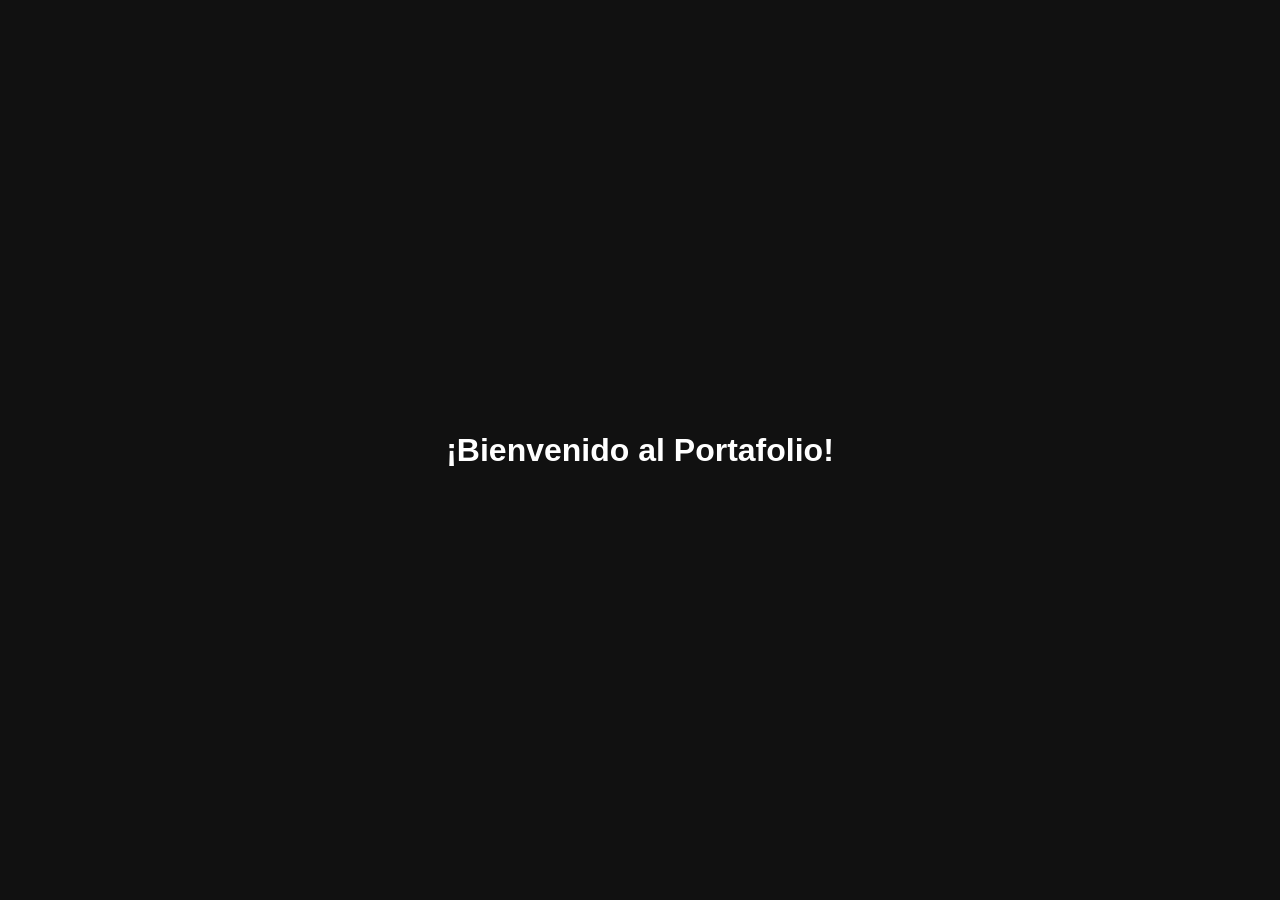
==== index.html @ cda148f0 "0.1" ====
<!DOCTYPE html>
<html lang="es">
<head>
    <meta charset="UTF-8">
    <meta name="viewport" content="width=device-width, initial-scale=1.0">
    <title>Misael Vergara - Landing</title>
    <link rel="stylesheet" href="style.css">
</head>
<body>
    <!-- Splash Screen -->
    <div id="splash-screen" class="splash-screen"></div>

    <!-- Contenido de prueba para ver el efecto -->
    <div style="min-height: 100vh; display: flex; align-items: center; justify-content: center; background-color: #111; color: white; font-family: sans-serif;">
        <h1>¡Bienvenido al Portafolio!</h1>
    </div>

    <script type="module" src="script.js"></script>
</body>
</html>
---- style.css ----
body, html {
    margin: 0;
    padding: 0;
    overflow-x: hidden;
}

/* 
  Estilos de la Splash Screen
  Utilizamos un truco con box-shadow masivo para crear un fondo blanco 
  con un agujero transparente en el centro que irá creciendo.
*/
.splash-screen {
    position: fixed;
    top: 50%;
    left: 50%;
    width: 0;
    height: 0;
    border-radius: 50%;
    background: transparent;
    /* Un sombreado blanco gigante que cubre toda la pantalla inicialmente */
    box-shadow: 0 0 0 200vmax white;
    z-index: 9999;
    transform: translate(-50%, -50%);
    /* Evitar que bloquee clics una vez que se oculte, aunque lo quitaremos con JS también */
    pointer-events: none;
}

/* Clase que se agregará por JS para iniciar la animación */
.splash-screen.animate {
    animation: reveal 0.5s ease-in-out forwards;
}

/* La animación que agranda el círculo transparente */
@keyframes reveal {
    0% {
        width: 0;
        height: 0;
    }
    100% {
        /* Aumentamos el ancho y alto a un tamaño mayor que la pantalla */
        width: 300vmax;
        height: 300vmax;
    }
}
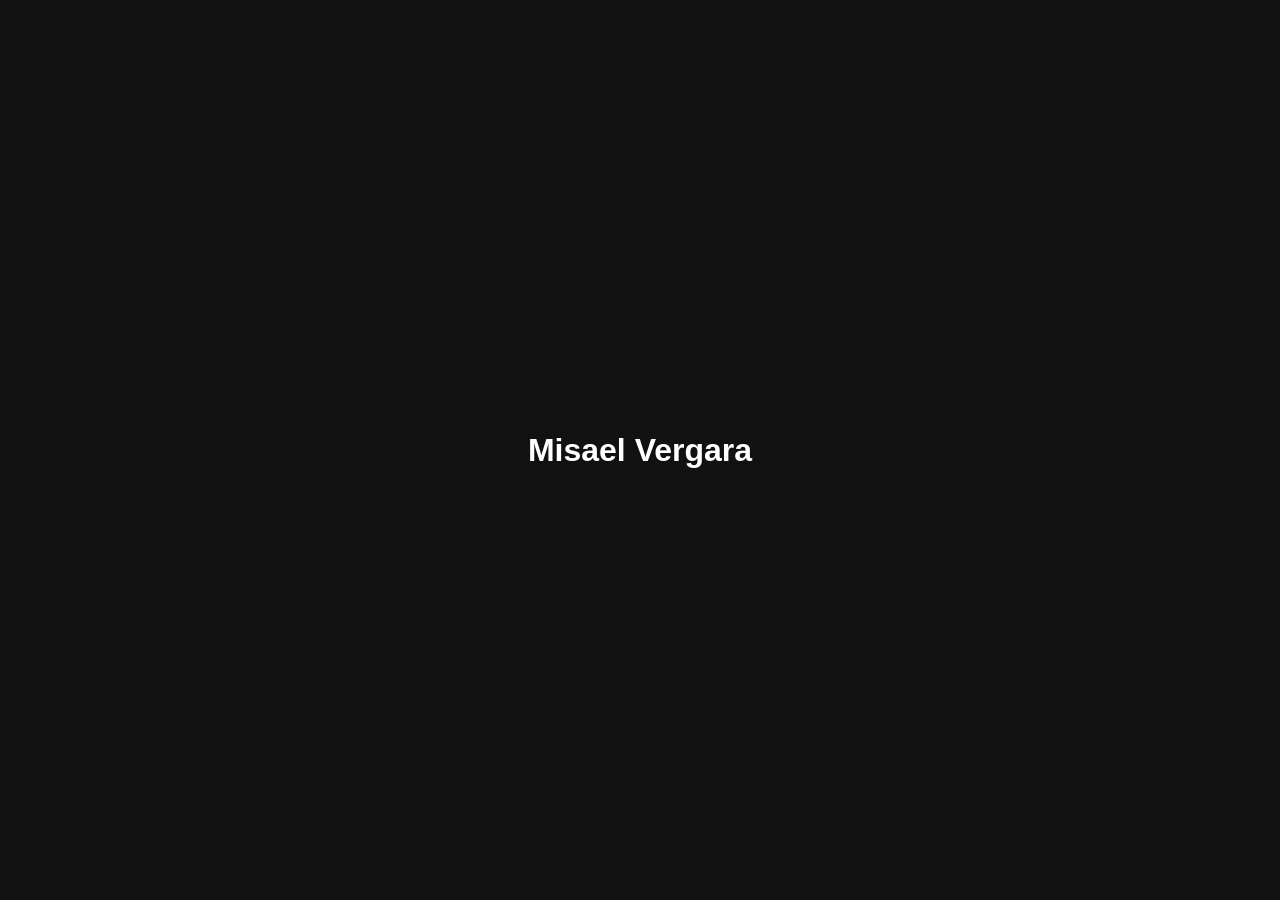
==== commit a2c2cb3f: "0.1" ====
--- a/index.html
+++ b/index.html
@@ -7,12 +7,11 @@
     <link rel="stylesheet" href="style.css">
 </head>
 <body>
-    <!-- Splash Screen -->
+
     <div id="splash-screen" class="splash-screen"></div>
 
-    <!-- Contenido de prueba para ver el efecto -->
     <div style="min-height: 100vh; display: flex; align-items: center; justify-content: center; background-color: #111; color: white; font-family: sans-serif;">
-        <h1>¡Bienvenido al Portafolio!</h1>
+        <h1>Misael Vergara</h1>
     </div>
 
     <script type="module" src="script.js"></script>
--- a/style.css
+++ b/style.css
@@ -4,11 +4,8 @@
     overflow-x: hidden;
 }
 
-/* 
-  Estilos de la Splash Screen
-  Utilizamos un truco con box-shadow masivo para crear un fondo blanco 
-  con un agujero transparente en el centro que irá creciendo.
-*/
+/*-- Splash Screen Animada --*/ 
+
 .splash-screen {
     position: fixed;
     top: 50%;
@@ -25,7 +22,7 @@
     pointer-events: none;
 }
 
-/* Clase que se agregará por JS para iniciar la animación */
+
 .splash-screen.animate {
     animation: reveal 0.5s ease-in-out forwards;
 }
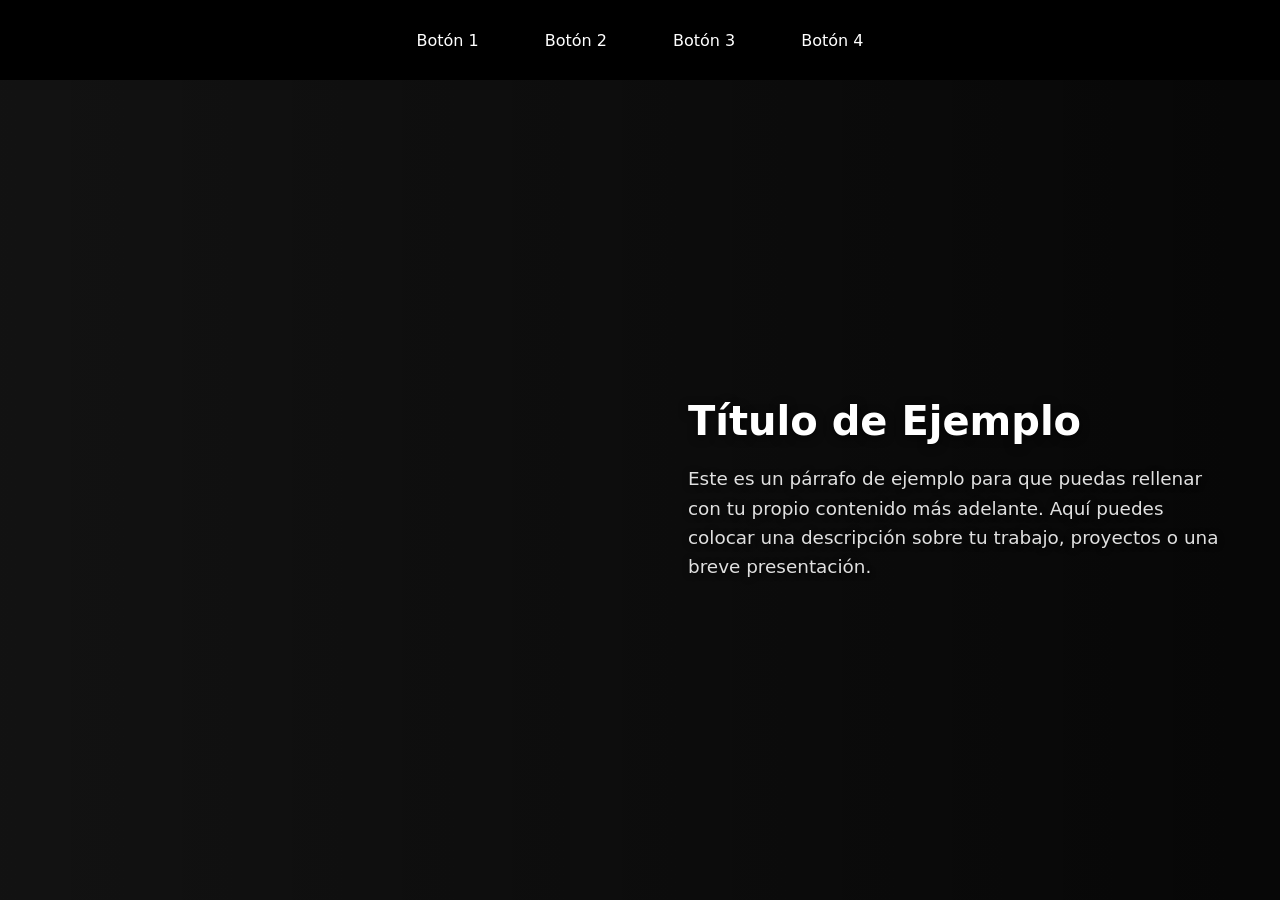
==== commit 075a72e8: "0.1" ====
--- a/index.html
+++ b/index.html
@@ -10,9 +10,36 @@
 
     <div id="splash-screen" class="splash-screen"></div>
 
-    <div style="min-height: 100vh; display: flex; align-items: center; justify-content: center; background-color: #111; color: white; font-family: sans-serif;">
-        <h1>Misael Vergara</h1>
-    </div>
+    <!-- Header / Barra de navegación -->
+    <header class="header">
+        <nav class="nav-buttons">
+            <button class="nav-btn">Botón 1</button>
+            <button class="nav-btn">Botón 2</button>
+            <button class="nav-btn">Botón 3</button>
+            <button class="nav-btn">Botón 4</button>
+        </nav>
+    </header>
+
+    <!-- Sección principal / Cuerpo con imagen de fondo -->
+    <main class="main-section">
+        <!-- Imagen de fondo que cubre todo el ancho y alto de la sección -->
+        <!-- Reemplaza "tu-imagen.jpg" por el nombre de tu archivo de imagen -->
+        <img class="hero-bg-img" src="fondo.png" alt="Fondo" onerror="this.style.display='none'">
+        
+        <!-- Capa de superposición para mejorar el contraste y legibilidad del texto -->
+        <div class="hero-overlay"></div>
+
+        <!-- Contenido principal situado sobre el fondo -->
+        <div class="hero-content">
+            <div class="text-container">
+                <h2>Título de Ejemplo</h2>
+                <p>
+                    Este es un párrafo de ejemplo para que puedas rellenar con tu propio contenido más adelante.
+                    Aquí puedes colocar una descripción sobre tu trabajo, proyectos o una breve presentación.
+                </p>
+            </div>
+        </div>
+    </main>
 
     <script type="module" src="script.js"></script>
 </body>
--- a/style.css
+++ b/style.css
@@ -1,7 +1,14 @@
+* {
+    box-sizing: border-box;
+}
+
 body, html {
     margin: 0;
     padding: 0;
     overflow-x: hidden;
+    font-family: system-ui, -apple-system, BlinkMacSystemFont, 'Segoe UI', Roboto, Oxygen, Ubuntu, Cantarell, sans-serif;
+    background-color: #111;
+    color: #fff;
 }
 
 /*-- Splash Screen Animada --*/ 
@@ -22,7 +29,6 @@
     pointer-events: none;
 }
 
-
 .splash-screen.animate {
     animation: reveal 0.5s ease-in-out forwards;
 }
@@ -39,3 +45,139 @@
         height: 300vmax;
     }
 }
+
+/*-- Header --*/
+
+.header {
+    width: 100%;
+    height: 5em;
+    background-color: #000;
+    display: flex;
+    justify-content: center;
+    align-items: center;
+}
+
+.nav-buttons {
+    display: flex;
+    gap: 2em;
+    align-items: center;
+    justify-content: center;
+}
+
+.nav-btn {
+    color: #ffffff;
+    background: transparent;
+    border: 1px solid transparent;
+    font-size: 1rem;
+    font-weight: 500;
+    cursor: pointer;
+    padding: 0.5em 1em;
+    border-radius: 4px;
+    transition: all 0.2s ease-in-out;
+    font-family: inherit;
+}
+
+.nav-btn:hover {
+    background-color: rgba(255, 255, 255, 0.1);
+    border-color: rgba(255, 255, 255, 0.2);
+}
+
+/*-- Sección Principal (Cuerpo con imagen de fondo) --*/
+
+.main-section {
+    position: relative;
+    width: 100%;
+    min-height: calc(100vh - 5em);
+    display: flex;
+    align-items: center;
+    overflow: hidden;
+    background-color: #1a1a1a; /* Color base o respaldo si no hay imagen */
+}
+
+/* Imagen de fondo a pantalla completa */
+.hero-bg-img {
+    position: absolute;
+    top: 0;
+    left: 0;
+    width: 100%;
+    height: 100%;
+    object-fit: cover;
+    object-position: center;
+    z-index: 1;
+}
+
+/* Capa de oscurecimiento con gradiente suave para garantizar contraste */
+.hero-overlay {
+    position: absolute;
+    top: 0;
+    left: 0;
+    width: 100%;
+    height: 100%;
+    background: linear-gradient(to right, rgba(0, 0, 0, 0.3), rgba(0, 0, 0, 0.75));
+    z-index: 2;
+}
+
+/* Contenedor del contenido situado sobre el fondo */
+.hero-content {
+    position: relative;
+    z-index: 3;
+    width: 100%;
+    display: flex;
+    justify-content: flex-end; /* Posiciona el bloque hacia la mitad derecha */
+}
+
+.text-container {
+    width: 50%;
+    padding-left: 3em;  /* Margen de 3em respecto al centro de la pantalla */
+    padding-right: 3em; /* Margen de 3em respecto al borde derecho de la pantalla */
+    display: flex;
+    flex-direction: column;
+    justify-content: center;
+}
+
+.text-container h2 {
+    font-size: 2.5rem;
+    margin: 0 0 0.5em 0;
+    color: #ffffff;
+    text-shadow: 0 2px 10px rgba(0, 0, 0, 0.7);
+}
+
+.text-container p {
+    font-size: 1.15rem;
+    line-height: 1.6;
+    color: #e0e0e0;
+    margin: 0;
+    text-shadow: 0 1px 6px rgba(0, 0, 0, 0.7);
+}
+
+/* Adaptabilidad a pantallas pequeñas / móviles */
+@media (max-width: 768px) {
+    .main-section {
+        min-height: calc(100vh - 5em);
+        padding: 3em 0;
+    }
+
+    .hero-content {
+        justify-content: center;
+    }
+
+    .text-container {
+        width: 100%;
+        padding-left: 1.5em;
+        padding-right: 1.5em;
+        text-align: center;
+    }
+
+    .text-container h2 {
+        font-size: 1.8rem;
+    }
+
+    .nav-buttons {
+        gap: 0.8em;
+    }
+    
+    .nav-btn {
+        padding: 0.4em 0.6em;
+        font-size: 0.9rem;
+    }
+}
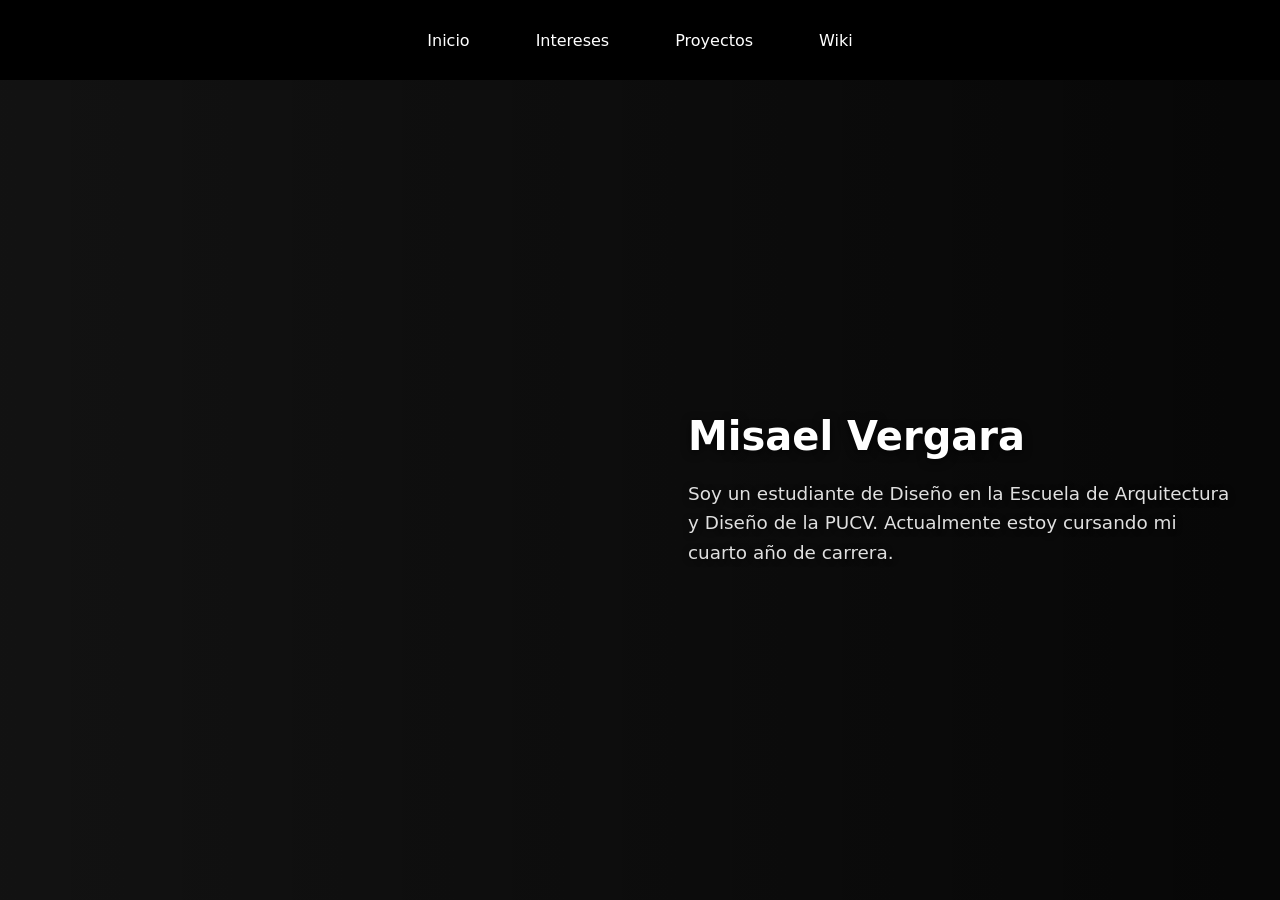
==== commit aacf5e82: "0.1" ====
--- a/index.html
+++ b/index.html
@@ -13,10 +13,10 @@
     <!-- Header / Barra de navegación -->
     <header class="header">
         <nav class="nav-buttons">
-            <button class="nav-btn">Botón 1</button>
-            <button class="nav-btn">Botón 2</button>
-            <button class="nav-btn">Botón 3</button>
-            <button class="nav-btn">Botón 4</button>
+            <button class="nav-btn">Inicio</button>
+            <button class="nav-btn">Intereses</button>
+            <button class="nav-btn">Proyectos</button>
+            <button class="nav-btn">Wiki</button>
         </nav>
     </header>
 
@@ -32,10 +32,9 @@
         <!-- Contenido principal situado sobre el fondo -->
         <div class="hero-content">
             <div class="text-container">
-                <h2>Título de Ejemplo</h2>
+                <h2>Misael Vergara</h2>
                 <p>
-                    Este es un párrafo de ejemplo para que puedas rellenar con tu propio contenido más adelante.
-                    Aquí puedes colocar una descripción sobre tu trabajo, proyectos o una breve presentación.
+                    Soy un estudiante de Diseño en la Escuela de Arquitectura y Diseño de la PUCV. Actualmente estoy cursando mi cuarto año de carrera.
                 </p>
             </div>
         </div>
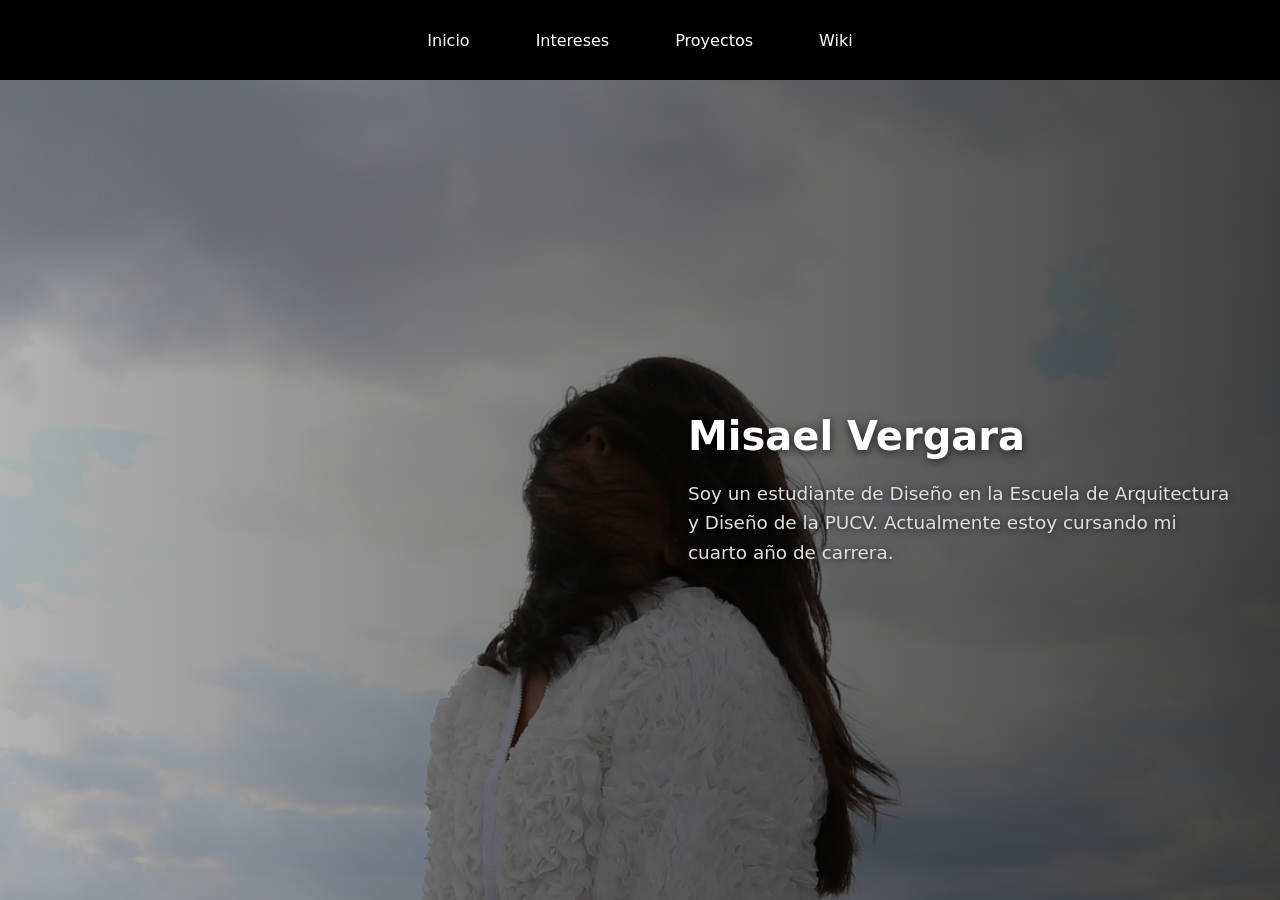
==== commit 665753d2: "0.1" ====
--- a/index.html
+++ b/index.html
@@ -14,9 +14,9 @@
     <header class="header">
         <nav class="nav-buttons">
             <button class="nav-btn">Inicio</button>
-            <button class="nav-btn">Intereses</button>
-            <button class="nav-btn">Proyectos</button>
-            <button class="nav-btn">Wiki</button>
+            <a href="intereses.html"><button class="nav-btn">Intereses</button></a>
+            <a href="proyectos.html"><button class="nav-btn">Proyectos</button></a>
+            <a href="https://wiki.ead.pucv.cl/Misael_Vergara"><button class="nav-btn">Wiki</button></a>
         </nav>
     </header>
 
@@ -24,7 +24,7 @@
     <main class="main-section">
         <!-- Imagen de fondo que cubre todo el ancho y alto de la sección -->
         <!-- Reemplaza "tu-imagen.jpg" por el nombre de tu archivo de imagen -->
-        <img class="hero-bg-img" src="fondo.png" alt="Fondo" onerror="this.style.display='none'">
+        <img class="hero-bg-img" src="/assets/fondo.png" alt="Fondo" onerror="this.style.display='none'">
         
         <!-- Capa de superposición para mejorar el contraste y legibilidad del texto -->
         <div class="hero-overlay"></div>
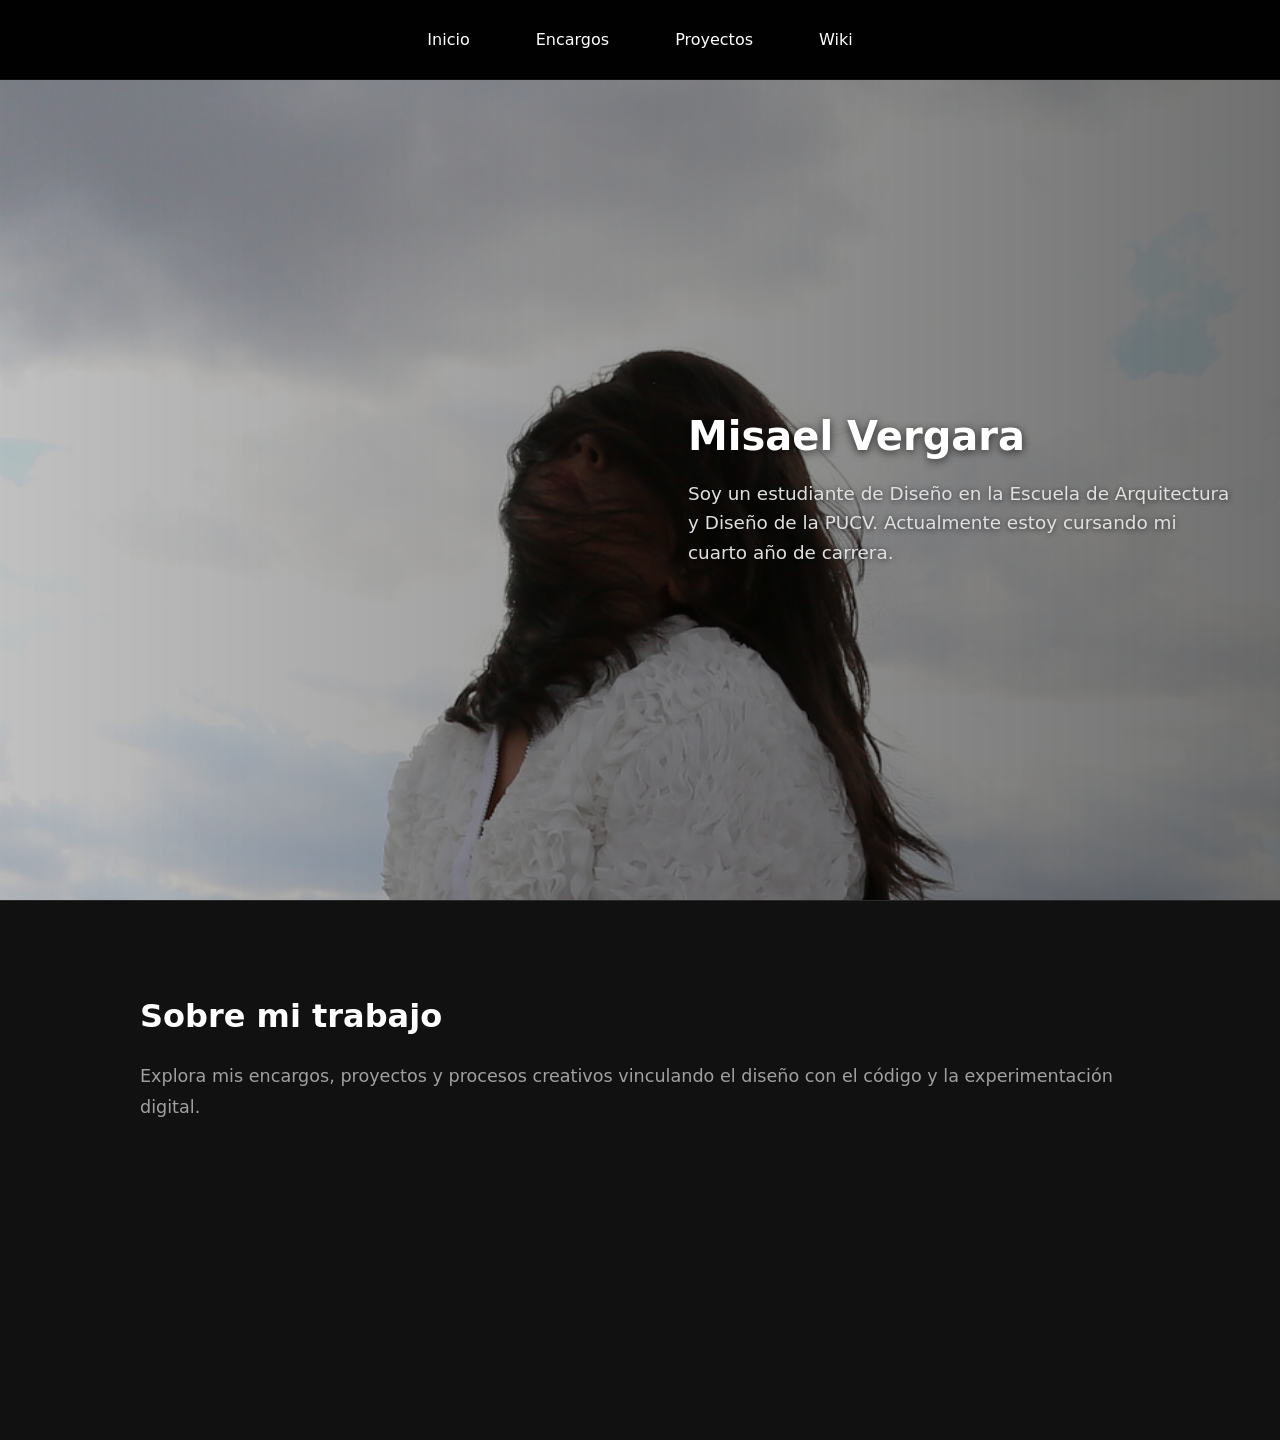
==== commit 1d02585f: "0.1" ====
--- a/index.html
+++ b/index.html
@@ -13,20 +13,19 @@
     <!-- Header / Barra de navegación -->
     <header class="header">
         <nav class="nav-buttons">
-            <button class="nav-btn">Inicio</button>
-            <a href="intereses.html"><button class="nav-btn">Intereses</button></a>
-            <a href="proyectos.html"><button class="nav-btn">Proyectos</button></a>
-            <a href="https://wiki.ead.pucv.cl/Misael_Vergara"><button class="nav-btn">Wiki</button></a>
+            <a href="index.html" class="nav-btn">Inicio</a>
+            <a href="encargos.html" class="nav-btn">Encargos</a>
+            <a href="proyectos.html" class="nav-btn">Proyectos</a>
+            <a href="https://wiki.ead.pucv.cl/Misael_Vergara" class="nav-btn" target="_blank" rel="noopener noreferrer">Wiki</a>
         </nav>
     </header>
 
-    <!-- Sección principal / Cuerpo con imagen de fondo -->
+    <!-- Sección principal / Hero con parallax y blur en imagen de fondo -->
     <main class="main-section">
-        <!-- Imagen de fondo que cubre todo el ancho y alto de la sección -->
-        <!-- Reemplaza "tu-imagen.jpg" por el nombre de tu archivo de imagen -->
-        <img class="hero-bg-img" src="/assets/fondo.png" alt="Fondo" onerror="this.style.display='none'">
+        <!-- Imagen de fondo que cubre todo el ancho y alto -->
+        <img class="hero-bg-img" src="assets/fondo.png" alt="Fondo" onerror="this.style.display='none'">
         
-        <!-- Capa de superposición para mejorar el contraste y legibilidad del texto -->
+        <!-- Capa de superposición para contraste -->
         <div class="hero-overlay"></div>
 
         <!-- Contenido principal situado sobre el fondo -->
@@ -40,6 +39,16 @@
         </div>
     </main>
 
+    <!-- Sección de contenido siguiente para permitir el scroll natural -->
+    <section class="content-section">
+        <div class="content-container">
+            <h3>Sobre mi trabajo</h3>
+            <p>
+                Explora mis encargos, proyectos y procesos creativos vinculando el diseño con el código y la experimentación digital.
+            </p>
+        </div>
+    </section>
+
     <script type="module" src="script.js"></script>
 </body>
 </html>
--- a/style.css
+++ b/style.css
@@ -51,10 +51,15 @@
 .header {
     width: 100%;
     height: 5em;
-    background-color: #000;
-    display: flex;
-    justify-content: center;
-    align-items: center;
+    background-color: rgba(0, 0, 0, 0.9);
+    backdrop-filter: blur(10px);
+    display: flex;
+    justify-content: center;
+    align-items: center;
+    position: sticky;
+    top: 0;
+    z-index: 1000;
+    border-bottom: 1px solid rgba(255, 255, 255, 0.05);
 }
 
 .nav-buttons {
@@ -62,6 +67,10 @@
     gap: 2em;
     align-items: center;
     justify-content: center;
+}
+
+.nav-buttons a {
+    text-decoration: none;
 }
 
 .nav-btn {
@@ -75,6 +84,10 @@
     border-radius: 4px;
     transition: all 0.2s ease-in-out;
     font-family: inherit;
+    display: inline-flex;
+    align-items: center;
+    justify-content: center;
+    text-decoration: none;
 }
 
 .nav-btn:hover {
@@ -82,7 +95,7 @@
     border-color: rgba(255, 255, 255, 0.2);
 }
 
-/*-- Sección Principal (Cuerpo con imagen de fondo) --*/
+/*-- Sección Principal (Cuerpo con imagen de fondo y parallax) --*/
 
 .main-section {
     position: relative;
@@ -91,30 +104,35 @@
     display: flex;
     align-items: center;
     overflow: hidden;
-    background-color: #1a1a1a; /* Color base o respaldo si no hay imagen */
-}
-
-/* Imagen de fondo a pantalla completa */
+    background-color: #1a1a1a;
+}
+
+/* Imagen de fondo a pantalla completa con soporte de Parallax y Blur */
 .hero-bg-img {
     position: absolute;
-    top: 0;
+    top: -10%;
     left: 0;
     width: 100%;
-    height: 100%;
+    height: 125%; /* Altura extra para cubrir el desplazamiento del parallax */
     object-fit: cover;
     object-position: center;
     z-index: 1;
-}
-
-/* Capa de oscurecimiento con gradiente suave para garantizar contraste */
+    will-change: transform, filter;
+    transform: translate3d(0, 0, 0);
+    filter: blur(0px);
+}
+
+/* Capa de oscurecimiento con gradiente suave */
 .hero-overlay {
     position: absolute;
     top: 0;
     left: 0;
     width: 100%;
     height: 100%;
-    background: linear-gradient(to right, rgba(0, 0, 0, 0.3), rgba(0, 0, 0, 0.75));
+    background: linear-gradient(to right, rgba(0, 0, 0, 0.35), rgba(0, 0, 0, 0.8));
     z-index: 2;
+    pointer-events: none;
+    transition: opacity 0.1s ease-out;
 }
 
 /* Contenedor del contenido situado sobre el fondo */
@@ -150,6 +168,34 @@
     text-shadow: 0 1px 6px rgba(0, 0, 0, 0.7);
 }
 
+/*-- Sección de contenido inferior para permitir scroll continuo --*/
+
+.content-section {
+    position: relative;
+    z-index: 4;
+    background-color: #111;
+    padding: 4em 3em;
+    min-height: 60vh;
+    border-top: 1px solid rgba(255, 255, 255, 0.1);
+}
+
+.content-container {
+    max-width: 1000px;
+    margin: 0 auto;
+}
+
+.content-container h3 {
+    font-size: 2rem;
+    margin-bottom: 0.8em;
+    color: #fff;
+}
+
+.content-container p {
+    font-size: 1.1rem;
+    line-height: 1.8;
+    color: #a0a0a0;
+}
+
 /* Adaptabilidad a pantallas pequeñas / móviles */
 @media (max-width: 768px) {
     .main-section {
@@ -172,6 +218,10 @@
         font-size: 1.8rem;
     }
 
+    .content-section {
+        padding: 3em 1.5em;
+    }
+
     .nav-buttons {
         gap: 0.8em;
     }
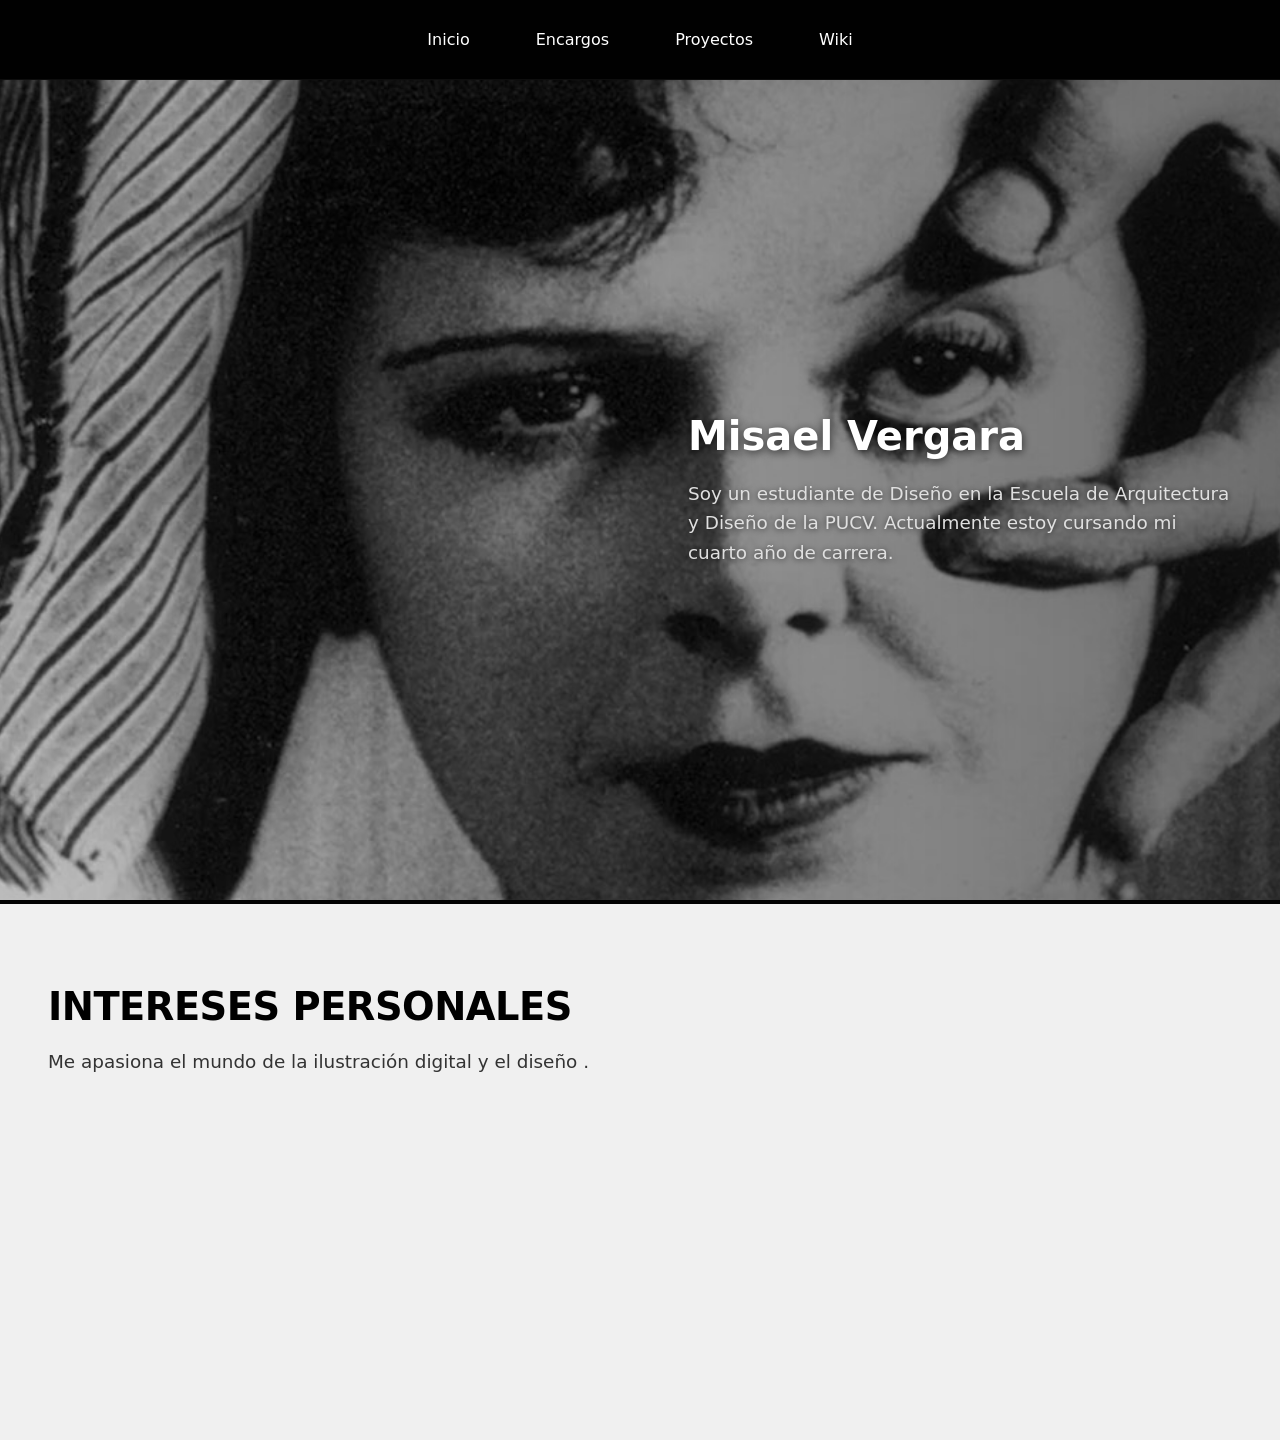
==== commit 13f27d9a: "0.1" ====
--- a/index.html
+++ b/index.html
@@ -23,7 +23,7 @@
     <!-- Sección principal / Hero con parallax y blur en imagen de fondo -->
     <main class="main-section">
         <!-- Imagen de fondo que cubre todo el ancho y alto -->
-        <img class="hero-bg-img" src="assets/fondo.png" alt="Fondo" onerror="this.style.display='none'">
+        <img class="hero-bg-img" src="assets/fondo.jpg" alt="Fondo" onerror="this.style.display='none'">
         
         <!-- Capa de superposición para contraste -->
         <div class="hero-overlay"></div>
@@ -39,12 +39,12 @@
         </div>
     </main>
 
-    <!-- Sección de contenido siguiente para permitir el scroll natural -->
+
     <section class="content-section">
         <div class="content-container">
-            <h3>Sobre mi trabajo</h3>
+            <h3>Intereses personales</h3>
             <p>
-                Explora mis encargos, proyectos y procesos creativos vinculando el diseño con el código y la experimentación digital.
+                Me apasiona el mundo de la ilustración digital y el diseño .
             </p>
         </div>
     </section>
--- a/style.css
+++ b/style.css
@@ -168,35 +168,185 @@
     text-shadow: 0 1px 6px rgba(0, 0, 0, 0.7);
 }
 
-/*-- Sección de contenido inferior para permitir scroll continuo --*/
+/*-- Sección de contenido / Galería de Encargos --*/
 
 .content-section {
     position: relative;
     z-index: 4;
-    background-color: #111;
-    padding: 4em 3em;
+    background-color: #f0f0f0;
+    color: #000;
+    padding: 5em 3em 6em 3em;
     min-height: 60vh;
-    border-top: 1px solid rgba(255, 255, 255, 0.1);
+    border-top: 4px solid #000000;
 }
 
 .content-container {
-    max-width: 1000px;
+    max-width: 1200px;
     margin: 0 auto;
 }
 
 .content-container h3 {
-    font-size: 2rem;
-    margin-bottom: 0.8em;
-    color: #fff;
+    font-size: 2.4rem;
+    margin: 0 0 0.3em 0;
+    color: #000000;
+    font-weight: 800;
+    text-transform: uppercase;
+    letter-spacing: -0.5px;
 }
 
 .content-container p {
-    font-size: 1.1rem;
-    line-height: 1.8;
-    color: #a0a0a0;
-}
-
-/* Adaptabilidad a pantallas pequeñas / móviles */
+    font-size: 1.15rem;
+    line-height: 1.6;
+    color: #333333;
+    margin-bottom: 2.5em;
+}
+
+/*-- Galería de 3 columnas con orden de izquierda a derecha --*/
+
+.encargos-grid {
+    display: grid;
+    grid-template-columns: repeat(3, 1fr);
+    gap: 4em 3.2em;
+    margin-top: 2em;
+    padding-left: 2.5em;  /* Margen interno para la sombra de 2em hacia la izquierda */
+    padding-bottom: 2.5em; /* Margen interno para la sombra de 2em hacia abajo */
+}
+
+/* Bloque 4:3 con bordes rectos, borde negro grueso y sombra sólida */
+.encargo-card {
+    position: relative;
+    aspect-ratio: 4 / 3;
+    background-color: #ffffff;
+    border: 4px solid #000000;
+    border-radius: 0px; /* Bordes rectos */
+    /* Sombra 100% opacidad: 2em a la izquierda (-2em) y 2em abajo (2em) sin blur (0px) */
+    box-shadow: -2em 2em 0px #000000;
+    text-decoration: none;
+    color: #000000;
+    display: flex;
+    flex-direction: column;
+    overflow: hidden;
+    cursor: pointer;
+    transition: transform 0.25s cubic-bezier(0.2, 0, 0.2, 1), box-shadow 0.25s cubic-bezier(0.2, 0, 0.2, 1);
+    z-index: 1;
+}
+
+/* Efecto hover: se agranda ligeramente sobre la pantalla para ampliar la vista */
+.encargo-card:hover {
+    transform: scale(1.08);
+    box-shadow: -2.4em 2.4em 0px #000000;
+    z-index: 20;
+}
+
+.encargo-img-wrapper {
+    position: relative;
+    flex: 1;
+    width: 100%;
+    height: 100%;
+    background-color: #e5e5e5;
+    overflow: hidden;
+    display: flex;
+    align-items: center;
+    justify-content: center;
+}
+
+.encargo-img-wrapper img {
+    width: 100%;
+    height: 100%;
+    object-fit: cover;
+    display: block;
+    border-radius: 0;
+    transition: transform 0.35s ease;
+}
+
+.encargo-card:hover .encargo-img-wrapper img {
+    transform: scale(1.05);
+}
+
+.encargo-badge {
+    position: absolute;
+    top: 0.8em;
+    left: 0.8em;
+    background-color: #000000;
+    color: #ffffff;
+    font-size: 0.8rem;
+    font-weight: 800;
+    padding: 0.35em 0.8em;
+    border-radius: 0; /* Bordes rectos */
+    border: 2px solid #000000;
+    z-index: 3;
+    text-transform: uppercase;
+    letter-spacing: 0.5px;
+}
+
+.encargo-placeholder {
+    display: flex;
+    flex-direction: column;
+    align-items: center;
+    justify-content: center;
+    gap: 0.4em;
+    text-align: center;
+    padding: 1.5em;
+    width: 100%;
+    height: 100%;
+    background: repeating-linear-gradient(
+        45deg,
+        #f6f6f6,
+        #f6f6f6 12px,
+        #ebebeb 12px,
+        #ebebeb 24px
+    );
+}
+
+.encargo-placeholder-title {
+    font-size: 1.15rem;
+    font-weight: 800;
+    color: #111111;
+}
+
+.encargo-placeholder-sub {
+    font-size: 0.85rem;
+    color: #666666;
+    font-weight: 500;
+}
+
+.encargo-footer {
+    background-color: #ffffff;
+    border-top: 3px solid #000000;
+    padding: 0.75em 1em;
+    display: flex;
+    align-items: center;
+    justify-content: space-between;
+    gap: 0.5em;
+    z-index: 2;
+}
+
+.encargo-title {
+    font-size: 0.95rem;
+    font-weight: 800;
+    margin: 0;
+    color: #000000;
+    white-space: nowrap;
+    overflow: hidden;
+    text-overflow: ellipsis;
+}
+
+.encargo-link-text {
+    font-size: 0.85rem;
+    font-weight: 800;
+    color: #000000;
+    white-space: nowrap;
+    text-transform: uppercase;
+}
+
+/* Responsividad */
+@media (max-width: 1024px) {
+    .encargos-grid {
+        grid-template-columns: repeat(2, 1fr);
+        gap: 3.5em 2.5em;
+    }
+}
+
 @media (max-width: 768px) {
     .main-section {
         min-height: calc(100vh - 5em);
@@ -219,7 +369,19 @@
     }
 
     .content-section {
-        padding: 3em 1.5em;
+        padding: 3.5em 1.5em 5em 1.5em;
+    }
+
+    /* Columna única para celulares */
+    .encargos-grid {
+        grid-template-columns: 1fr;
+        gap: 3.5em;
+        padding-left: 2em;
+        padding-bottom: 2em;
+    }
+
+    .encargo-card:hover {
+        transform: scale(1.04);
     }
 
     .nav-buttons {
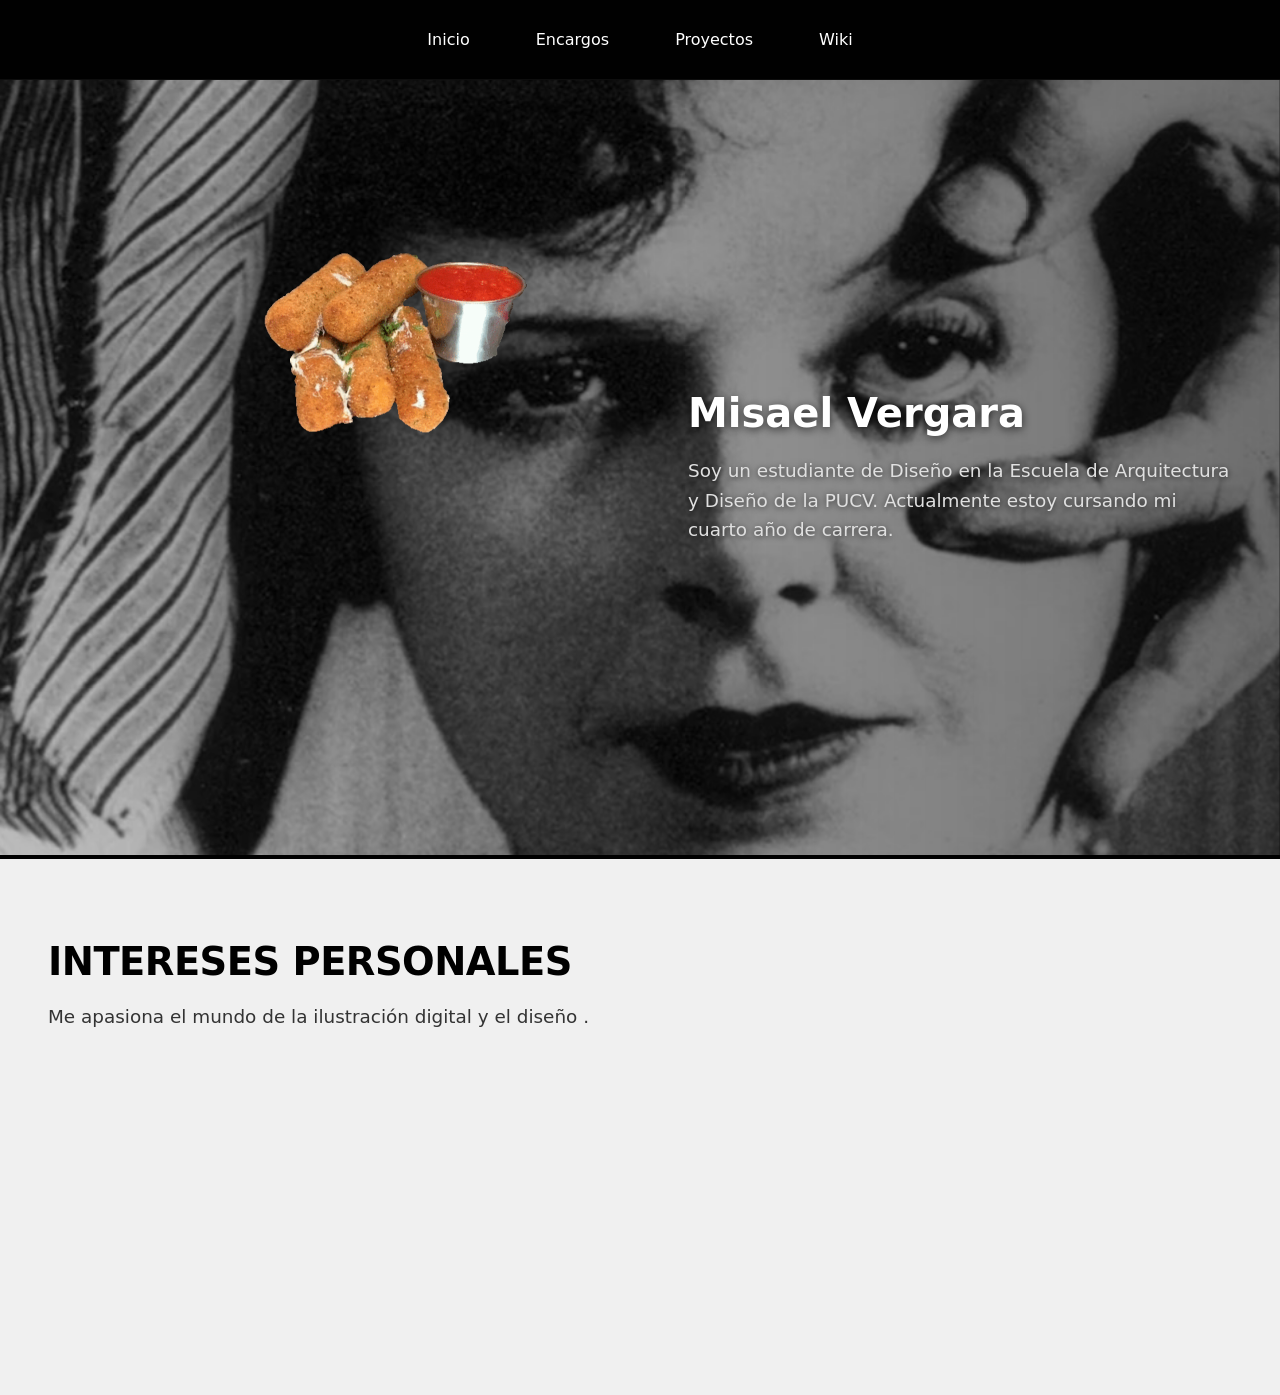
==== commit efd16458: "0.1" ====
--- a/index.html
+++ b/index.html
@@ -30,6 +30,7 @@
 
         <!-- Contenido principal situado sobre el fondo -->
         <div class="hero-content">
+            <img class="hero-gif" src="assets/gif.gif" alt="Logo" onerror="this.style.display='none'">
             <div class="text-container">
                 <h2>Misael Vergara</h2>
                 <p>
--- a/style.css
+++ b/style.css
@@ -25,7 +25,6 @@
     box-shadow: 0 0 0 200vmax white;
     z-index: 9999;
     transform: translate(-50%, -50%);
-    /* Evitar que bloquee clics una vez que se oculte, aunque lo quitaremos con JS también */
     pointer-events: none;
 }
 
@@ -100,7 +99,7 @@
 .main-section {
     position: relative;
     width: 100%;
-    min-height: calc(100vh - 5em);
+    min-height: calc(95vh - 5em);
     display: flex;
     align-items: center;
     overflow: hidden;
@@ -142,6 +141,14 @@
     width: 100%;
     display: flex;
     justify-content: flex-end; /* Posiciona el bloque hacia la mitad derecha */
+}
+
+.hero-gif {
+    position: fixed;
+    left: 15em;
+    top: 15em;
+    width: 20em;
+    height: auto;
 }
 
 .text-container {
@@ -219,8 +226,8 @@
     background-color: #ffffff;
     border: 4px solid #000000;
     border-radius: 0px; /* Bordes rectos */
-    /* Sombra 100% opacidad: 2em a la izquierda (-2em) y 2em abajo (2em) sin blur (0px) */
-    box-shadow: -2em 2em 0px #000000;
+    /* Sombra 100% opacidad: 1em a la izquierda (-1em) y 1em abajo (1em) sin blur */
+    box-shadow: -1em 1em 0px #000000;
     text-decoration: none;
     color: #000000;
     display: flex;
@@ -233,8 +240,8 @@
 
 /* Efecto hover: se agranda ligeramente sobre la pantalla para ampliar la vista */
 .encargo-card:hover {
+    box-shadow: -1.5em 1.5em 0px #000000;
     transform: scale(1.08);
-    box-shadow: -2.4em 2.4em 0px #000000;
     z-index: 20;
 }
 
